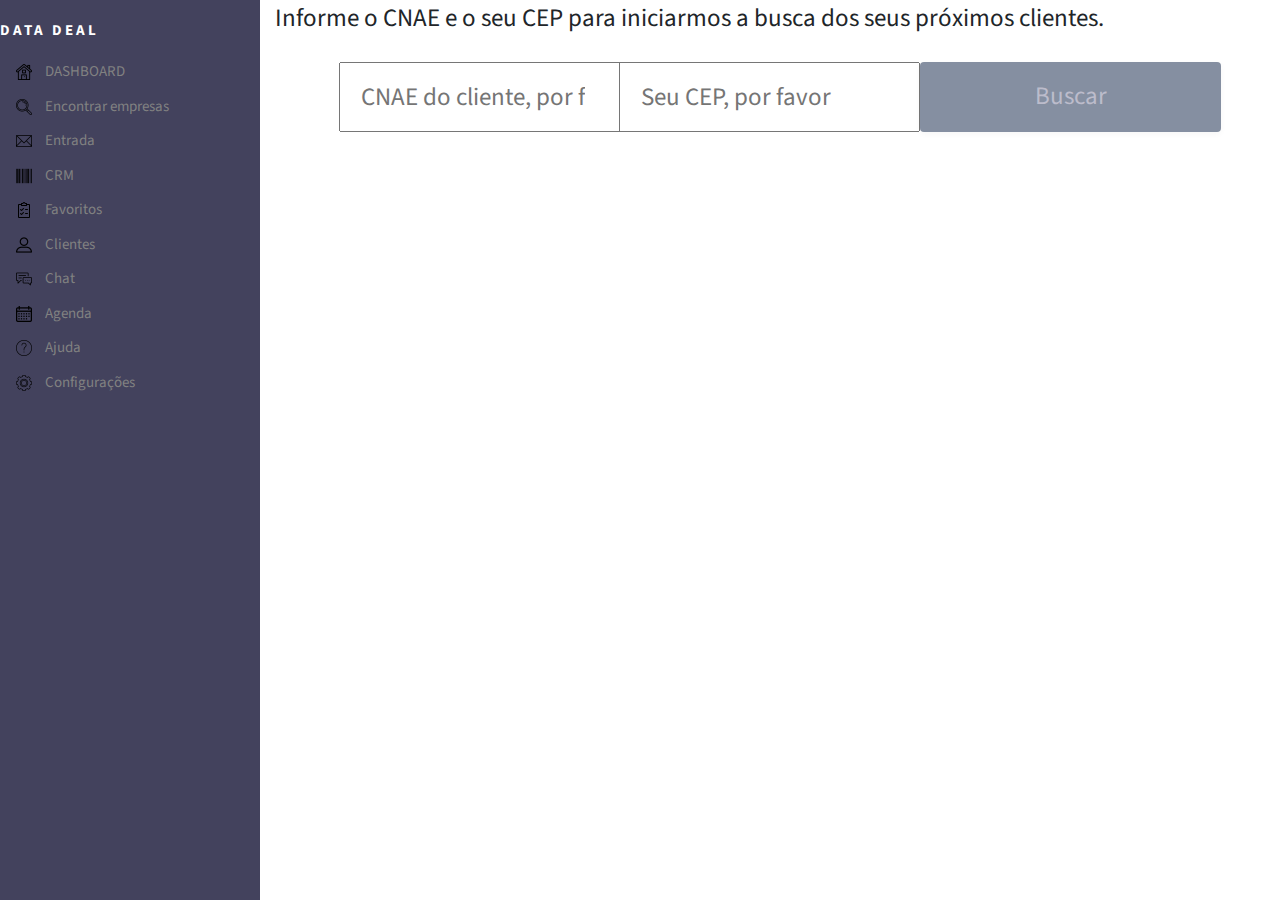
==== plataforma.html @ e3e47521 "changed names between plataforma e index" ====
<!DOCTYPE html>
<html lang="pt-br">
<head>
    <meta charset="UTF-8">
    <meta name="viewport" content="width=device-width, initial-scale=1.0">
    <meta http-equiv="X-UA-Compatible" content="ie=edge">
    <meta charset="author" content="Bruno Ricardo, Gustavo Suto" />
    <link rel="shortcut icon" href="./imagens/fav.ico" />
    <link rel="stylesheet" href="https://stackpath.bootstrapcdn.com/bootstrap/4.3.1/css/bootstrap.min.css" integrity="sha384-ggOyR0iXCbMQv3Xipma34MD+dH/1fQ784/j6cY/iJTQUOhcWr7x9JvoRxT2MZw1T" crossorigin="anonymous">
    <link href="css/style.css" rel="stylesheet" />
    <link href="https://fonts.googleapis.com/css?family=Source+Sans+Pro&display=swap" rel="stylesheet">
    <title>Data Deal</title>
</head>

<body>
    <div class="sidenav">
        <p>DATA DEAL</p>
        <a href="#dashboard" id="borda"> <img src="imagens/house.png" id="foto" /> DASHBOARD</a>
        <a href="#encontrar_empresas" id="borda"> <img src="imagens/loupe.png" id="foto" /> Encontrar empresas</a>
        <a href="#entrda" id="borda"> <img src="imagens/contact.png" id="foto" /> Entrada</a>
        <a href="#crm" id="borda"> <img src="imagens/bar-code.png" id="foto" /> CRM</a>
        <a href="#favoritos" id="borda"> <img src="imagens/shopping-list.png" id="foto" /> Favoritos</a>
        <a href="#clientes" id="borda"> <img src="imagens/profile.png" id="foto" /> Clientes</a>
        <a href="#chat" id="borda"> <img src="imagens/chat.png" id="foto" /> Chat</a>
        <a href="#agenda" id="borda"> <img src="imagens/calendar.png" id="foto" /> Agenda</a>
        <a href="#ajuda" id="borda"> <img src="imagens/info.png" id="foto" /> Ajuda</a>
        <a href="#configuracoes" id="borda"> <img src="imagens/settings.png" id="foto" /> Configurações</a>
    </div><!--sidenav-->

    <!-- <div class="menu">
        <img src="settings.png" id="foto2" />
        <img src="chat.png" id="foto2" />
        <img src="info.png" id="foto2" />
    </div> -->

    
    <div class="main">
        <p>Informe o CNAE e o seu CEP para iniciarmos a busca dos seus próximos clientes.</p>
        
        <section class="container">
            <div>
            <form action="/action_page.php">
            <input class="list" list="cnae" name="cnae" placeholder="CNAE do cliente, por favor">
            <datalist id="cnae">
                <option value="Agro">
                <option value="Tech">
                <option value="Banking">
                <option value="Services">
                <option value="Others">
            </datalist>
            </div>
            <div>
            <input type="text" id="cep" name="cep" placeholder="Seu CEP, por favor">
            </div>
            <div>
            <input type="submit" value="Buscar">
            </form>
            </div>
        </section>
        
    </div><!--main-->

    <script src="https://code.jquery.com/jquery-3.3.1.slim.min.js" integrity="sha384-q8i/X+965DzO0rT7abK41JStQIAqVgRVzpbzo5smXKp4YfRvH+8abtTE1Pi6jizo" crossorigin="anonymous"></script>
    <script src="https://cdnjs.cloudflare.com/ajax/libs/popper.js/1.14.3/umd/popper.min.js" integrity="sha384-ZMP7rVo3mIykV+2+9J3UJ46jBk0WLaUAdn689aCwoqbBJiSnjAK/l8WvCWPIPm49" crossorigin="anonymous"></script>
    <script src="https://stackpath.bootstrapcdn.com/bootstrap/4.1.3/js/bootstrap.min.js" integrity="sha384-ChfqqxuZUCnJSK3+MXmPNIyE6ZbWh2IMqE241rYiqJxyMiZ6OW/JmZQ5stwEULTy" crossorigin="anonymous"></script>  
</body>
</html>
---- css/style.css ----
html, body {
    width: 100%;
}

body {
font-family: 'Source Sans Pro', sans-serif;
}

/*SIDEBAR MENU -----*/
.sidenav {
    height: 100%;
    width: 260px;
    position: fixed;
    z-index: 1;
    top: 0;
    left: 0;
    background: #43425D 0% 0% no-repeat padding-box;
    opacity: 1;
    overflow-x: hidden;
    padding-top: 20px;
}

.sidenav p {
    top: 42px;
    left: 20px;
    height: 19px;
    text-align: left;
    font: Bold 15px/21px Source Sans Pro;
    letter-spacing: 3px;
    color: #FFFFFF;
    opacity: 1;
}

.sidenav a {
    padding: 6px 8px 6px 16px;
    text-decoration: none;
    font-size: 15px;
    color: #818181;
    display: block;
}

.sidenav a:hover {
    color: #f1f1f1;
}

/* .menu{
    width: 277px;
    height: 38px;
    border: 1px solid black;
}

#foto2 {
    padding: 10px;
} */

.main {
    margin-left: 265px; /* Same as the width of the sidenav */
    font-size: 25px; /* Increased text to enable scrolling */
    padding: 0px 10px;
}

.main form {
    margin-left: 29px; /* Same as the width of the sidenav */
    height: 70px;
    width: 300px;
    font-size: 25px; /* Increased text to enable scrolling */
    padding: 0px 10px;
    text-align: left;
    font: Regular 25px/20px Source Sans Pro;
    letter-spacing: 0;
    color: #BCBCCB;
    opacity: 1;
}

input[type=submit] {
    width: 301px;
    height: 70px;
    color: #BCBCCB;
    padding: 14px 20px;
    margin: 8px 0;
    border: none;
    border-radius: 4px;
    cursor: pointer;
    background: #858FA1 0% 0% no-repeat padding-box;
    box-shadow: 0px 2px 6px #0000000A;
    opacity: 1;
    font: Regular 25px/20px Source Sans Pro;
}

input[type=submit]:hover {
    background-color: #43425D;
}

input[type=text] {
    width: 301px;
    height: 70px;
    padding: 14px 20px;
    margin: 8px 0;
    font: Regular 25px/20px Source Sans Pro;
}

.list {
    width: 301px;
    height: 70px;
    padding: 14px 20px;
    margin: 8px 10px;
    font: Regular 25px/20px Source Sans Pro;
}

.container {
    display: flex;
    flex: 1;
    flex-wrap: wrap;
    flex-direction: row;
}

@media screen and (max-height: 450px) {
    .sidenav {padding-top: 15px;}
    .sidenav a {font-size: 18px;}
} /*----- SIDEBAR MENU*/


/* .row, .col {
    border: 2px solid black;
} */

/* menu do site mais video */
#header {
    height: 600px;
}

.foto {
    text-align: center;
    margin-top: 60px;
}

.logo {
    text-align: left;
    margin-top: 15px;
}

#display-flex {
    display: flex;
    flex-direction: row;
    padding: 10px;
}

.texto {
    width: 400px;
    height: 450px;
    border-radius: 40px;
    text-align: left;
    margin: 15px;
    background-color: rgba(255, 123, 0, 0.685);
}

.texto h2{
    text-align: justify;
    margin: 0 0 20px 20px;
}

.texto p{
    width: 300px;
    height: 350px;
    text-align: justify;
    padding-left: 70px;
    padding-top: 30px;
}

.texto2{
    width: 400px;
    height: 450px;
    text-align: left;
    margin: 15px;
    background-color: blue;
    border-radius: 30px;
}

.texto2 h2 {
    margin: 15px;
}

.texto3{
    width: 400px;
    height: 450px;
    text-align: left;
    margin: 15px;
    border-radius: 30px;
}

.texto3 h2 {
    margin: 15px;
    text-align: right;
}

/* footer */
#footer {
    height: 150px;
    /*border: 1px solid black; */
    margin-top: 15px;
}

.socialMedia{
    text-align: right;
}

/* divisão de estilo da tela 1 */

#flex{
    display: flex;
    flex-direction: row;
}

#flex2{
    display: flex;
    flex-direction: column;
}

.telaAzul {
    top: 0px;
    left: 0px;
    width: 800px;
    height: 960px;
}

.formulario {
    top: 0px;
    left: 800px;
    width: 800px;
    height: 960px;
    /* border: 5px solid black; */
    text-align: center;
}

.formulario h2{
    margin-top: 236px;
}

.formulario p{
    margin-top: 236px;
    margin-left: 283px;
    margin-right: 307px;
}


.login input[type=text]{
    width: 400px;
    height: 30px;
    border-top: hidden;
    border-left: hidden;
    border-right: hidden;
    border-bottom: 1px solid black;
    padding-bottom: 20px;
}

.botao input[type=submit]{
    width: 185px;
    height: 50px;
    border: 1px solid #43425D;
    border-radius: 4px;
    text-align: center;
    font: Regular 18px/23px Source Sans Pro;
    letter-spacing: 0;
    color: #FFFFFF;
}

.botao {
    padding:20px;
}

#entrar{
    background-color: #43425D;
}

#cadastro{
    background-color: white;
    color: #4D4F5C;

}

.login{
    margin: 0 200px;
    padding-top: 30px;
}

.quadrado{
    border: 1px solid gray;
    width: 18px;
    height: 18px;
}

.container-texto span{
    padding: 40px;
}


/* imagens da sidebar */

#borda:hover{
    border-left: 2px solid blue;
    background-color: rgb(38, 38, 59);
}

#foto{
    padding-right: 10px;
}
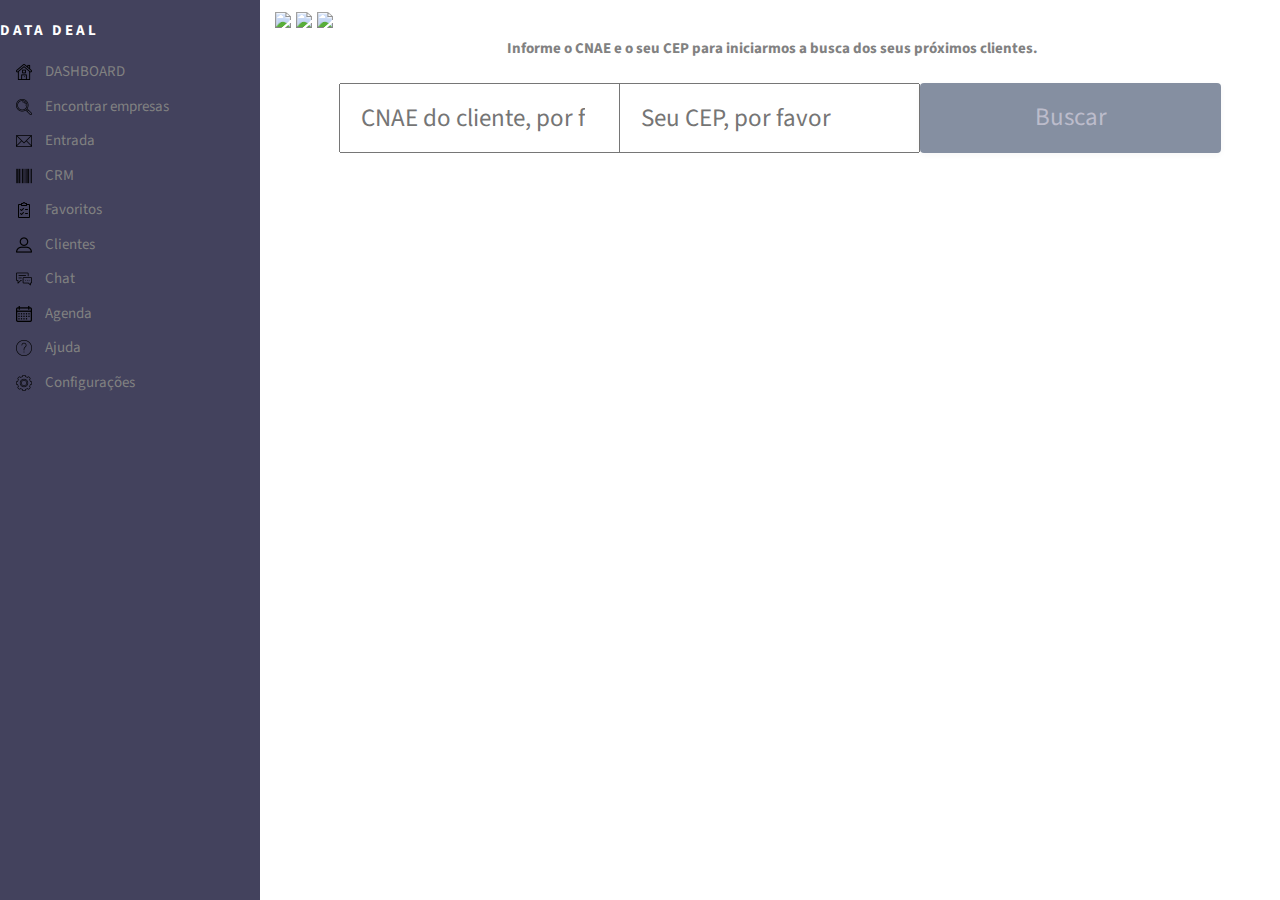
==== commit 717bab26: "added action to index submit button" ====
--- a/plataforma.html
+++ b/plataforma.html
@@ -27,14 +27,13 @@
         <a href="#configuracoes" id="borda"> <img src="imagens/settings.png" id="foto" /> Configurações</a>
     </div><!--sidenav-->
 
-    <!-- <div class="menu">
-        <img src="settings.png" id="foto2" />
-        <img src="chat.png" id="foto2" />
-        <img src="info.png" id="foto2" />
-    </div> -->
-
-    
     <div class="main">
+        <div class="menu">
+            <img src="settings.png" id="foto2" />
+            <img src="chat.png" id="foto2" />
+            <img src="info.png" id="foto2" />
+        </div>
+        
         <p>Informe o CNAE e o seu CEP para iniciarmos a busca dos seus próximos clientes.</p>
         
         <section class="container">
--- a/css/style.css
+++ b/css/style.css
@@ -61,6 +61,7 @@
 }
 
 .main form {
+    font: Bold 15px/21px Source Sans Pro ;
     margin-left: 29px; /* Same as the width of the sidenav */
     height: 70px;
     width: 300px;
@@ -71,6 +72,12 @@
     letter-spacing: 0;
     color: #BCBCCB;
     opacity: 1;
+}
+
+.main p {
+    text-align: center;
+    font: Bold 15px/21px Source Sans Pro;
+    color: #818181;
 }
 
 input[type=submit] {
